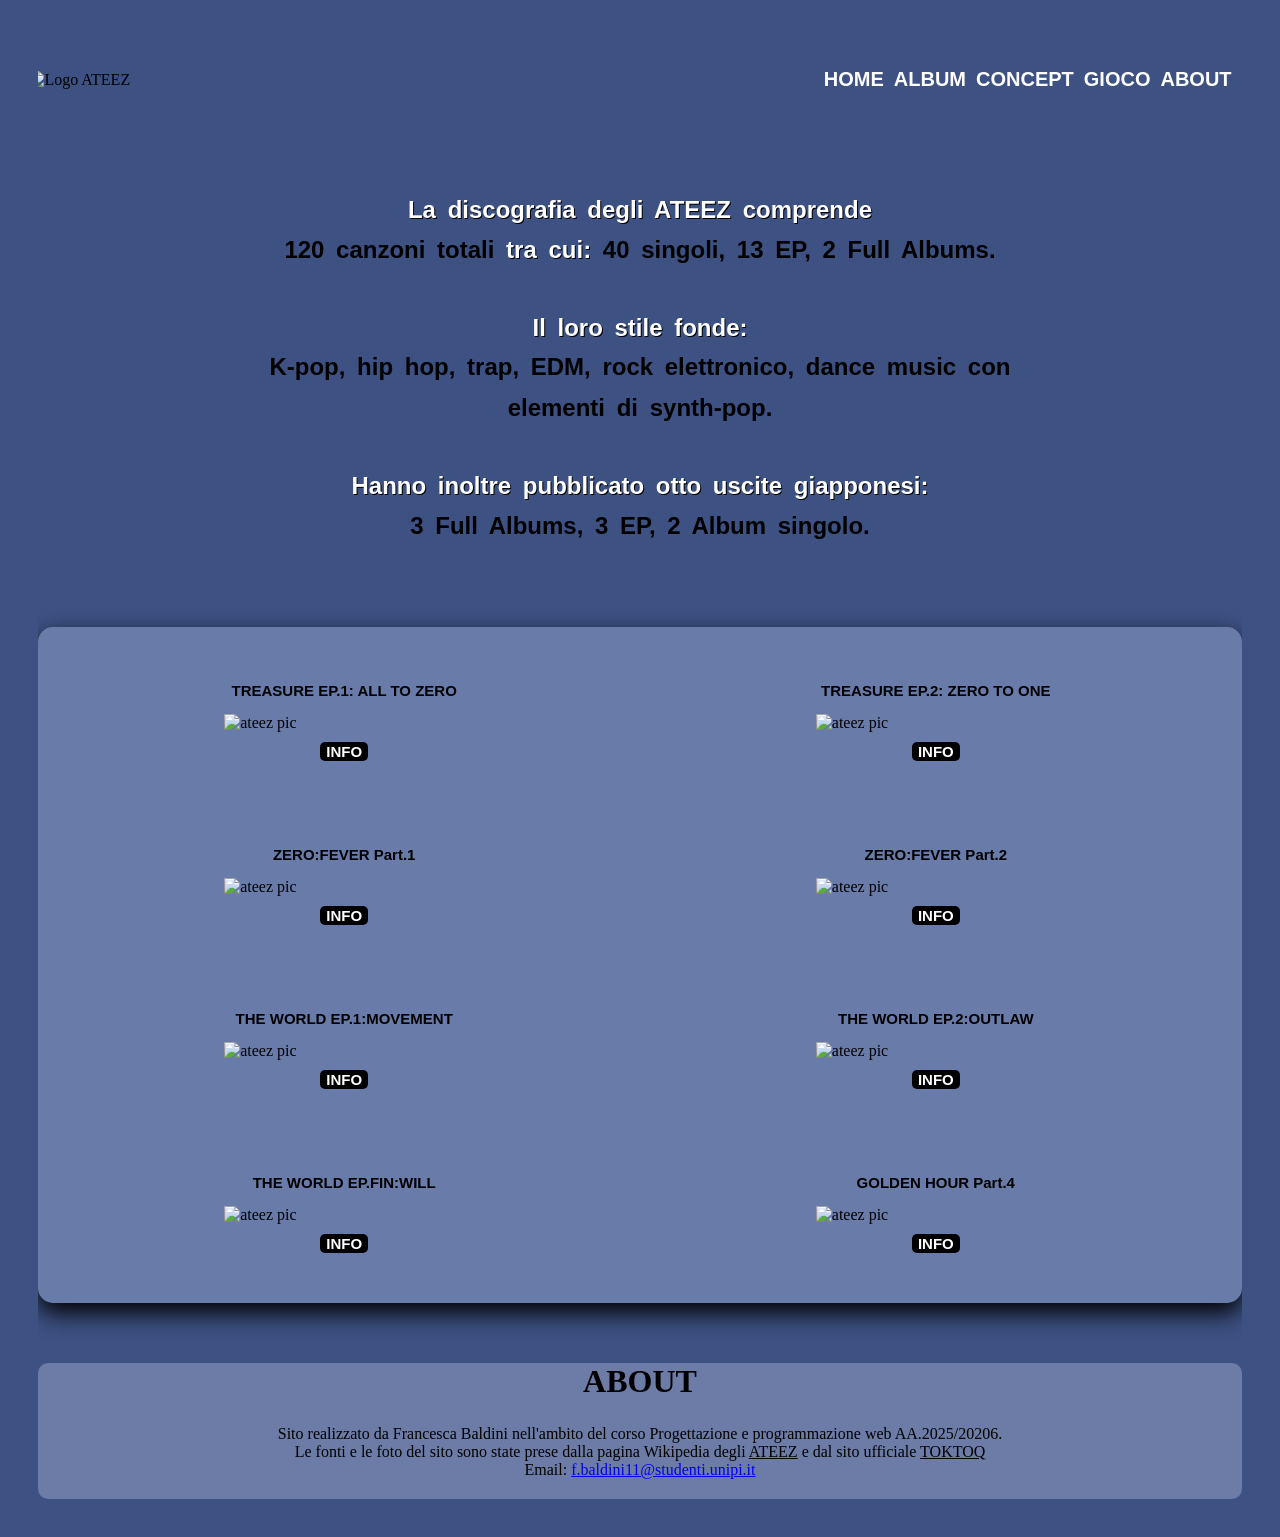
==== discografia.html @ 996419e9 "Add files via upload" ====
<!DOCTYPE html>
<html lang="it">
    <head>
        <title>Ateez</title>
        <meta charset="UTF-8">
        <meta name="viewport" content="width=device-width, initial-scale=1.0"/>
        <link rel="stylesheet" href="style.css">
        <link rel="stylesheet" href="discografia.css">
    </head>
    <body>
        <header>
            <!--logo-->
           <img class="logo" src="logo-bianco.png" alt="Logo ATEEZ">

           <!--tasto per la tendina-->
           <button class="menu">☰</button>

           <!--menu per mobile-->
           <nav>
                <ul class="menu-mobile">
                    <li><a href="index.html">HOME</a></li>
                    <li><a href="discografia.html">ALBUM</a></li>
                    <li><a href="trama.html">CONCEPT</a></li>
                    <li><a href="gioco.html">GIOCO</a></li>
                    <li><a href="#footer">ABOUT</a></li>
               </ul>
           </nav> 

            <!--menu per desktop-->
            <nav>
                <ul class="menu-desktop">
                    <li><a href="index.html">HOME</a></li>
                    <li><a href="discografia.html">ALBUM</a></li>
                    <li><a href="trama.html">CONCEPT</a></li>
                    <li><a href="gioco.html">GIOCO</a></li>
                    <li><a href="#footer">ABOUT</a></li>
               </ul>
           </nav> 
        </header>


        <p class="disco">
            La discografia degli ATEEZ comprende <br> <span class="catalogo">120 canzoni totali</span>  tra cui:
            <span class="catalogo"> 40 singoli, 13 EP, 2 Full Albums. </span>
            <br> <br>
            Il loro stile fonde: <br> <span class="catalogo"> K-pop, hip hop, trap, EDM, rock elettronico, dance music con elementi di synth-pop.</span>
            <br> <br>
            Hanno inoltre pubblicato otto uscite giapponesi: 
            <br> <span class="catalogo">3 Full Albums, 3 EP, 2 Album singolo.</span>
        </p>
        
        
            
        <!--inizio dei div-->

       
        <div class="catalogo-album">
            <!--primo album-->
            <div class="album">
                <h3 class="title">TREASURE EP.1: ALL TO ZERO</h3>
                <img class="cover" src="treasure.jpg" alt="ateez pic">
                <button id="treasure1" class="btn">INFO</button>

                <!--popup-->
                <div class="popup" id="openpopup1">
                    <button class="close" id="closepopup1">X</button>

                    <h2 class="info">Informazioni</h2>

                    <ul class="categoria-album">
                        <li class="titolo">TREASURE EP.1: ALL TO ZERO</li>
                        <li>
                            <p class="question">CATEGORIA</p>
                            <p class="answer">DEBUT EP</p>
                        </li>
                        <li>
                            <p class="question">ARTISTA</p>
                            <p class="answer">ATEEZ</p>
                        </li>
                        <li>
                            <p class="question">DATA DI RILASCIO</p>
                            <p class="answer">24 OTTOBRE 2018</p>
                        </li>
                        <li>
                            <p class="question">TITLE TRACK</p>
                            <p class="answer">PIRATE KING, TREASURE</p>
                        </li>
                        <li>
                            <p class="question">GENERE</p>
                            <p class="answer">KPOP, HIP HOP, EDM</p>
                        </li>
                    </ul>

                    <div class="links">
                        <a href="https://en.wikipedia.org/wiki/Treasure_EP.1:_All_to_Zero">INFO</a>
                        <a href="https://www.youtube.com/watch?v=zaTisOaQyuQ&list=PLtYXanAa7INwVMSGW2vLBBanxV55wsId3">ASCOLTA</a>
                    </div>
                </div>
            </div>

            <!--secondo album-->
            <div class="album">
                <h3 class="title">TREASURE EP.2: ZERO TO ONE</h3>
                <img class="cover" src="treasure 2.jpg" alt="ateez pic">
                <button id="treasure2" class="btn">INFO</button>

                <!--popup-->
                <div class="popup" id="openpopup2">
                    <button class="close" id="closepopup2">X</button>

                    <h2 class="info">Informazioni</h2>

                    <ul class="categoria-album">
                        <li class="titolo">TREASURE EP.2: ZERO TO ONE</li>
                        <li>
                            <p class="question">CATEGORIA</p>
                            <p class="answer">EP</p>
                        </li>
                        <li>
                            <p class="question">ARTISTA</p>
                            <p class="answer">ATEEZ</p>
                        </li>
                        <li>
                            <p class="question">DATA DI RILASCIO</p>
                            <p class="answer">15 GENNAIO 2019</p>
                        </li>
                        <li>
                            <p class="question">TITLE TRACK</p>
                            <p class="answer">SAY MY NAME</p>
                        </li>
                        <li>
                            <p class="question">GENERE</p>
                            <p class="answer">KPOP, HIP HOP, EDM, DANCE/POP</p>
                        </li>
                    </ul>

                    <div class="links">
                        <a href="https://en.wikipedia.org/wiki/Treasure_EP.2:_Zero_to_One">INFO</a>
                        <a href="https://www.youtube.com/watch?v=zOmhAXRYcqw&list=PLtYXanAa7INzBz4NU7Fu_zzmxg2NWAv_k">ASCOLTA</a>
                    </div>
                </div>
            </div>

            <!--terzo album-->
            <div class="album">
                <h3 class="title">ZERO:FEVER Part.1</h3>
                <img class="cover" src="fever.jpg" alt="ateez pic">
                <button id="zerofever" class="btn">INFO</button>

                <!--popup-->
                <div class="popup" id="openpopup3">
                    <button class="close" id="closepopup3">X</button>

                    <h2 class="info">Informazioni</h2>

                    <ul class="categoria-album">
                        <li class="titolo">ZERO.FEVER Part.1</li>
                        <li>
                            <p class="question">CATEGORIA</p>
                            <p class="answer">EP</p>
                        </li>
                        <li>
                            <p class="question">ARTISTA</p>
                            <p class="answer">ATEEZ</p>
                        </li>
                        <li>
                            <p class="question">DATA DI RILASCIO</p>
                            <p class="answer">29 LUGLIO 2020</p>
                        </li>
                        <li>
                            <p class="question">TITLE TRACK</p>
                            <p class="answer">INCEPTION</p>
                        </li>
                        <li>
                            <p class="question">GENERE</p>
                            <p class="answer">K-POP, DANCE-POP, TRAP, HIP-HOP, D&B, REGGAE, POP ROCK, SYNTH-POP</p>
                        </li>
                    </ul>

                    <div class="links">
                        <a href="https://en.wikipedia.org/wiki/Zero:_Fever_Part.1">INFO</a>
                        <a href="https://www.youtube.com/watch?v=XHLtcKcWi1k&list=OLAK5uy_nHhTEv-fuUNZkNcUDldagVB5ogJsrE1ec">ASCOLTA</a>
                    </div>
                </div>
            </div>

            <!--quarto album-->
            <div class="album">
                <h3 class="title">ZERO:FEVER Part.2</h3>
                <img class="cover" src="fever2.jpg" alt="ateez pic">
                <button id="zerofever2" class="btn">INFO</button>

                <!--popup-->
                <div class="popup" id="openpopup4">
                    <button class="close" id="closepopup4">X</button>

                    <h2 class="info">Informazioni</h2>

                    <ul class="categoria-album">
                        <li class="titolo">ZERO.FEVER Part.2</li>
                        <li>
                            <p class="question">CATEGORIA</p>
                            <p class="answer">EP</p>
                        </li>
                        <li>
                            <p class="question">ARTISTA</p>
                            <p class="answer">ATEEZ</p>
                        </li>
                        <li>
                            <p class="question">DATA DI RILASCIO</p>
                            <p class="answer">1 MARZO 2021</p>
                        </li>
                        <li>
                            <p class="question">TITLE TRACK</p>
                            <p class="answer">FIREWORKS (I'm The One)</p>
                        </li>
                        <li>
                            <p class="question">GENERE</p>
                            <p class="answer">K-POP, HIP-HOP, EDM, FUNK, R&B/SOUL</p>
                        </li>
                    </ul>

                    <div class="links">
                        <a href="https://en.wikipedia.org/wiki/Zero:_Fever_Part.2">INFO</a>
                        <a href="https://www.youtube.com/watch?v=I13s-OlK_gA&list=OLAK5uy_kglITOarjHCGjXeF8EGEcUaVfz4t7J2k0">ASCOLTA</a>
                    </div>
                </div>
            </div>

            <!--quinto album-->
            <div class="album">
                <h3 class="title">THE WORLD EP.1:MOVEMENT</h3>
                <img class="cover" src="theworld.jpg" alt="ateez pic">
                <button id="theworld" class="btn">INFO</button>

                <!--popup-->
                <div class="popup" id="openpopup5">
                    <button class="close" id="closepopup5">X</button>

                    <h2 class="info">Informazioni</h2>

                    <ul class="categoria-album">
                        <li class="titolo">THE WORLD EP.1:MOVEMENT</li>
                        <li>
                            <p class="question">CATEGORIA</p>
                            <p class="answer">EP</p>
                        </li>
                        <li>
                            <p class="question">ARTISTA</p>
                            <p class="answer">ATEEZ</p>
                        </li>
                        <li>
                            <p class="question">DATA DI RILASCIO</p>
                            <p class="answer">29 LUGLIO 2022</p>
                        </li>
                        <li>
                            <p class="question">TITLE TRACK</p>
                            <p class="answer">GUERRILLA</p>
                        </li>
                        <li>
                            <p class="question">GENERE</p>
                            <p class="answer">K-POP, HIP-HOP, EDM, DARK ELECTRONIC INFLUENCES</p>
                        </li>
                    </ul>

                    <div class="links">
                        <a href="https://en.wikipedia.org/wiki/The_World_EP.1:_Movement">INFO</a>
                        <a href="https://www.youtube.com/watch?v=My7gjN7ez-k&list=OLAK5uy_myLeQGvb-gxLAiEuv_2KZrmXPLTub0KTk">ASCOLTA</a>
                    </div>
                </div>
            </div>

            <!--sesto album-->
            <div class="album">
                <h3 class="title">THE WORLD EP.2:OUTLAW</h3>
                <img class="cover" src="outlaw.jpg" alt="ateez pic">
                <button id="outlaw" class="btn">INFO</button>

                <!--popup-->
                <div class="popup" id="openpopup6">
                    <button class="close" id="closepopup6">X</button>

                    <h2 class="info">Informazioni</h2>

                    <ul class="categoria-album">
                        <li class="titolo">THE WORLD EP.2:OUTLAW</li>
                        <li>
                            <p class="question">CATEGORIA</p>
                            <p class="answer">EP</p>
                        </li>
                        <li>
                            <p class="question">ARTISTA</p>
                            <p class="answer">ATEEZ</p>
                        </li>
                        <li>
                            <p class="question">DATA DI RILASCIO</p>
                            <p class="answer">16 GIUGNO 2023</p>
                        </li>
                        <li>
                            <p class="question">TITLE TRACK</p>
                            <p class="answer">BOUNCY (K-HOT CHILLI PEPPERS)</p>
                        </li>
                        <li>
                            <p class="question">GENERE</p>
                            <p class="answer">K-POP, HIP-HOP, EDM, POP-ROCK</p>
                        </li>
                    </ul>

                    <div class="links">
                        <a href="https://en.wikipedia.org/wiki/The_World_EP.2:_Outlaw">INFO</a>
                        <a href="https://www.youtube.com/watch?v=FNj0IuM8a44&list=OLAK5uy_muA2b75whfcCcl7QSQvBLbyhh9jJauxRs">ASCOLTA</a>
                    </div>
                </div>
            </div>

            <!--settimo album-->
            <div class="album">
                <h3 class="title">THE WORLD EP.FIN:WILL</h3>
                <img class="cover" src="WFIN.jpg" alt="ateez pic">
                <button id="fin" class="btn">INFO</button>

                <!--popup-->
                <div class="popup" id="openpopup7">
                    <button class="close" id="closepopup7">X</button>

                    <h2 class="info">Informazioni</h2>

                    <ul class="categoria-album">
                        <li class="titolo">THE WORLD EP.FIN:WILL</li>
                        <li>
                            <p class="question">CATEGORIA</p>
                            <p class="answer">EP</p>
                        </li>
                        <li>
                            <p class="question">ARTISTA</p>
                            <p class="answer">ATEEZ</p>
                        </li>
                        <li>
                            <p class="question">DATA DI RILASCIO</p>
                            <p class="answer">1 DICEMBRE 2023</p>
                        </li>
                        <li>
                            <p class="question">TITLE TRACK</p>
                            <p class="answer">CRAZY FORM</p>
                        </li>
                        <li>
                            <p class="question">GENERE</p>
                            <p class="answer">K-POP, HIP-HOP, EDM, ALTERNATIVE POP, R&B</p>
                        </li>
                    </ul>

                    <div class="links">
                        <a href="https://en.wikipedia.org/wiki/The_World_EP.Fin:_Will">INFO</a>
                        <a href="https://www.youtube.com/watch?v=910397KV1uE&list=OLAK5uy_nEPcaeQBgBiEEZSdfrJzcO3KIAIx6Npmw">ASCOLTA</a>
                    </div>
                </div>
            </div>

            <!--ottavo album-->
            <div class="album">
                <h3 class="title">GOLDEN HOUR Part.4</h3>
                <img class="cover" src="GHP4.jpg" alt="ateez pic">
                <button id="gh4" class="btn">INFO</button>

                <!--popup-->
                <div class="popup" id="openpopup8">
                    <button class="close" id="closepopup8">X</button>

                    <h2 class="info">Informazioni</h2>

                    <ul class="categoria-album">
                        <li class="titolo">GOLDEN HOUR Part.4</li>
                        <li>
                            <p class="question">CATEGORIA</p>
                            <p class="answer">EP</p>
                        </li>
                        <li>
                            <p class="question">ARTISTA</p>
                            <p class="answer">ATEEZ</p>
                        </li>
                        <li>
                            <p class="question">DATA DI RILASCIO</p>
                            <p class="answer">6 FEBBRAIO 2026</p>
                        </li>
                        <li>
                            <p class="question">TITLE TRACK</p>
                            <p class="answer">ADRENALINE/p>
                        </li>
                        <li>
                            <p class="question">GENERE</p>
                            <p class="answer">K-POP, EDM, TRAP, R&B, HIP.HOP, POP, DANCE</p>
                        </li>
                    </ul>

                    <div class="links">
                        <a href="https://en.wikipedia.org/wiki/Golden_Hour:_Part.4">INFO</a>
                        <a href="https://www.youtube.com/watch?v=qDpEcO1hlZE&list=OLAK5uy_nDw2GlTZdnxVUJdK-J9HmZf4ZytbduDZs">ASCOLTA</a>
                    </div>
                </div>
            </div>
        </div>













       
        <footer id="footer">
            <div class="footer-container">
                <h1 class="about">ABOUT</h1>
                <p>
                    Sito realizzato da Francesca Baldini nell'ambito del corso Progettazione e programmazione web AA.2025/20206.
                    <br> Le fonti e le foto del sito sono state prese dalla pagina Wikipedia degli <a class="link2" href="https://it.wikipedia.org/wiki/Ateez">ATEEZ</a> e dal sito ufficiale <a class="link2" href="https://ateez.kqent.com"> TOKTOQ</a>
                    <br> Email: <a class="link" href="mailto:f.baldini11@studenti.unipi.it">f.baldini11@studenti.unipi.it</a>

                </p>
            </div>
        </footer>






        <script src="script.js"></script>
        <script src="discografia.js"></script>

        
    </body>





</html>
---- style.css ----
.contenitore-tutto{
    display: flex;
    justify-content: center;
    width: 100%;
    padding: 10px;
    box-sizing: border-box;
}

html{
    width: 100%;
}

body {
    margin: 3%;
    background: rgb(61, 81, 131);
    min-height: 100vh;
    display: flex;
    flex-direction: column;
}

html, body{
    overflow-x: hidden;
}


/*MENU MOBILE*/

.menu-mobile{
    display: none;
    list-style: none;
    font-weight: bold;
    font-family: 'Quicksand', sans-serif;
    gap: 10px;
    padding: 10px;
}

.menu-mobile.active{
    display: flex;
    flex-wrap: wrap;
    justify-content: center;
}
.menu-desktop a,
.menu-mobile a{
    text-decoration: none;
    color: white;
}


.menu-desktop{
    display: none;
    
}



/*per menu a tendina*/
.menu{
    display: flex;
    justify-content: flex-end;
    color: white;
    background-color: rgb(61, 81, 131);
    border: none;
    font-size: 45px;
    margin-left: 3px;
}

.galleria-mobile{
    display: block;
}
.galleria-desktop{
    display: none;
}


.logo{
    width: 200px;
    height: auto;
    margin-left: -10px;
}

header{
    display: flex;
    align-items: center;
    justify-content: space-between;
}



/*paragrafo iniziale*/
.presentazione p{
    text-align: center;
    font-size: 20px;
    font-family: 'Quicksand', sans-serif;
    font-weight: bold;
    color: white;
    margin-top: 50px;
}


/*link kq*/
.kq{
    text-decoration: none;
    color: black;
}

/*link*/
.membro{
    display: grid;
    grid-template-columns: 1fr;
    justify-items: center;
    gap: 50px;
}

.membro img{
    width: 200px;
    height: auto;
    margin: 0;
   
}

/*per il colore dei nomi*/
.name{
    color: white;
    text-shadow: 2px 2px 2px black;
    font-size: 20px;
    font-family: 'Gill Sans', 'Gill Sans MT', Calibri, 'Trebuchet MS', sans-serif;   
}

/*posizionamento foto*/
.card{
    display: flex;
    flex-direction: column;
    align-items: center;
    gap: 8px;
}

/*cambio colore del nome del membro ad inizio card*/
.card h2{
    color: white;
    text-shadow: 1px 1px 3px black;

}



/*scritte nella card*/
.card p{
    margin: 2px 0;
    font-family: 'Gill Sans', 'Gill Sans MT', Calibri, 'Trebuchet MS', sans-serif;   
    font-weight: bold;
}

li .question{
    color: white;
    text-shadow: 2px 2px 2px black;
}

li .answer{
    color:  rgb(35, 49, 85);
}

/*griglia di contenimento*/
.griglia{
    display: grid;
    justify-items: center;
    gap: 30px;
    grid-template-columns: 1fr;
    background-color: rgb(105, 123, 168);
    box-shadow: 0px 10px 25px black;
    border-radius: 15px;
    margin-top: 30px;
    padding: 40px;
}

/*tasto per popup*/
.popup{
    display: none;
}

.popup.start{
    display: block;
}

/*about*/
.about{
    text-align: center;
    margin-bottom: 5px;
    margin-top: 60px;
}

.about p{
    color: black;
}

/*per il testo nel footer*/
.footer-container p{
    text-align: center;
    padding: 20px;
    margin: 0;
}

.footer-container{
    background-color: rgb(108, 124, 167);
    border-radius: 10px;
}

.link2 {
    color: black;
}

/*header della storia*/
.general{
    color: black;
    margin-bottom: 5px;
    text-align: center; 
}


.grid{
    display: grid;
    gap: 20px;
    background-color: rgb(108, 124, 167);
    border-radius: 10px;
    margin: 80px auto;
    width: 90%;
    max-width: 900px;
       
}

/*per il contenitore del secondo p*/
.infos{
    text-align: center;
    padding: 20px;
    margin: 0;
    font-size: 15px;
    color: #faf8f2;
    font-family: 'Quicksand', sans-serif;
    font-weight: bold;
}

.tasto-informazioni{
    text-align: center;
    padding: 5px;
    margin-top: 20px;
    font-family: 'Quicksand', sans-serif;
    color: white;
    font-weight: bold;
}

.clicca {
    display: flex;
    justify-content: center;
    font-family: 'Quicksand', sans-serif;
    align-items: center;
    color: gold;
    font-size: 20px;
    font-weight: bold;
    
}


.pirate-king,
.treasure,
.from,
.ep,
.kq,
.treasure2,
.SMN,
.treasure3,
.GH,
.wave,
.adrenaline{
    color: black;
    font-weight: bold;
}

/*per la galleria*/
.galleria{
    position: relative;
    height: 70vh;
    overflow: hidden;
}

.galleria img{
    position:absolute;
    inset: 0;
    width: 100%;
    height: 100%;
    object-fit:contain;
    opacity: 0;
    transition: opacity 1s ease-in-out;
}

.galleria img.active{
    opacity: 1;
}


.OpenPopup{
    border: none;
    border-radius: 20px;
    font-size: 15px;
    font-family: 'Quicksand', sans-serif;
    font-weight: bold;
    background-color: rgb(61, 81, 131);
    color: white;
    align-items: center;
}








/*media query*/

/*tablet*/
@media (min-width: 767px){
    
    .menu-desktop{
        display: flex;
        flex-direction: row;
        list-style: none;
        font-weight: bold;
        font-size: 15px;
        font-family:'Quicksand', sans-serif;
        gap: 10px;
        padding: 10px;
    }
    
    .menu-mobile.active{
        display: none;
    }

    .menu{
        display: none;
    }

    /*ordine delle foto*/
    .membro{
        grid-template-columns: repeat(2, 1fr);
        gap: 50px;
    }

    .membro img{
        width: 210px;
    }

    
    /*paragrafo iniziale*/
    .presentazione p{
        font-size: 22px;
        margin-top: 60px;
        line-height: 1.5;
    }


    .galleria{
        height: 90vh;
    }

    .grid{
        width: 85%;
        margin: 100px auto;
        padding: 20px;
    }

    .infos{
        font-size: 17px;
        padding: 25px;
        line-height: 1.5;
    }
}

/*pc*/
@media (min-width: 1024px){
    
     .menu-desktop{
        display: flex;
        flex-direction: row;
        list-style: none;
        font-weight: bold;
        font-size: 20px;
        font-family:'Quicksand', sans-serif;
        gap: 10px;
        padding: 10px;
    }
    
    .menu-mobile.active{
        display: none;
    }
    
    .menu{
        display: none;
    }
    
    .membro{
        grid-template-columns: repeat(2, 1fr);
        gap: 60px;
    }

    .membro img{
        width: 240px;
    }

    
    /*paragrafo iniziale*/
    .presentazione p{
        font-size: 24px;
        margin-top: 70px;
        line-height: 1.6;
        
    }

    .galleria{
        height: 110vh;
    } 

    .grid{
        width: 80%;
        margin: 120px auto;
        padding: 30px;
    }

    .infos{
        font-size: 18px;
        padding: 30px;
        line-height: 1.6;
    }
 

}

/*schermi grandi*/
@media (min-width: 1440px){

    .menu-desktop{
        display: flex;
        flex-direction: row;
        list-style: none;
        font-weight: bold;
        font-size: 20px;
        font-family:'Quicksand', sans-serif;
        gap: 15px;
        padding: 10px;
    }
    
    .menu-mobile.active{
        display: none;
    }
    
    .menu{
        display: none;
    }

    
    .membro{
        grid-template-columns: repeat(4, 1fr);
        gap: 80px;
    }

    .membro img{
        width: 260px;
    }

    
    /*paragrafo iniziale*/
    .presentazione p{
        font-size: 28px;
        margin-top: 80px;
        line-height: 1.7;
        max-width: 1000px;
        margin-left: auto;
        margin-right: auto;
    }


    
    .galleria{
        height: 110vh;
    }

    .grid{
        max-width: 1100px;
        width: 75%;
        margin: 150px auto;
        padding: 40px;
    }

    .infos{
        font-size: 20px;
        padding: 40px;
        line-height: 1.7;
        max-width: 900px;
        margin: 0 auto;
    }


}
---- discografia.css ----
.disco{
    text-align: center;
    margin: 30px;
    color: rgb(255, 255, 255);
    text-shadow: 1px 1px 0 black;
    font-family: 'Gill Sans', 'Gill Sans MT', Calibri, 'Trebuchet MS', sans-serif;
    font-weight: bold;
    word-spacing: 3px;
    line-height: 1.5;
    font-size: 20px;
    margin-top: 60px;      
}

.catalogo{
    text-align: center;
    color: black;
    text-shadow: none;
    font-family: 'Gill Sans', 'Gill Sans MT', Calibri, 'Trebuchet MS', sans-serif;
    font-weight: bold;
    font-size: 20px;
    line-height: 1.5;
}



.catalogo-album{
    display: grid;
    justify-items: center;
    gap: 30px;
    grid-template-columns: 1fr;
    background-color: rgb(105, 123, 168);
    box-shadow: 0px 10px 25px black;
    border-radius: 15px;
    margin-top: 30px;
    padding: 40px;
}

.cover{
    width: 250px;
    height: auto;
    display: block;
    margin: 0 auto;
}

.title{
    text-align: center;
    font-family: 'Gill Sans', 'Gill Sans MT', Calibri, 'Trebuchet MS', sans-serif;
    font-size: 15px;
    font-weight: bold;
}

.btn {
    display: block;
    margin: 10px auto;
    border: none;
    border-radius: 5px;
    font-size: 15px;
    font-family: 'Quicksand', sans-serif;
    font-weight: bold;
    background-color: black;
    color: white;
    align-items: center;
}
 

.popup{
    display: none;/*nascosta all'inizio*/

    position: fixed;
    top: 50%;
    left: 50%;
    transform: translate(-50%, -50%);

    background: rgb(108, 124, 167);
    padding: 20px;
    border-radius: 10px;

    width: 90%;
    max-width: 300px;

    box-shadow: 0px 10px 25px black;

    z-index: 1000;
}   

.close {
   float: right;
}

.popup.active{
    display: block;
}
    
.categoria-album{
    list-style: none;
    text-align:start;
    display: flex;
    flex-direction: column;
    gap: 12px;
}

.question{
    display: flex;
    flex-direction: column;
    justify-content: center;
    font-family:'Quicksand', sans-serif;
    font-weight: bold;
    color: white;
    text-shadow: 1px 1px 1px black;
    gap: 10px;
    margin: 10px auto;
}

.answer{
    display: flex;
    flex-direction: column;
    justify-content: center;
    font-family:'Quicksand', sans-serif;
    font-weight: bold;
    color: black;
    margin: 10px auto;
    
}

.titolo{
    color: white;
    text-shadow: 1px 1px 1px black;
    font-family:'Quicksand', sans-serif;
    font-weight: bold;
    margin-bottom: 15px;
}

.links a{
    text-decoration: none;
    font-family:'Quicksand', sans-serif;    
    font-weight: bold;
    color:white;
    text-shadow: 1px 1px 1px black;
}

.links{
    display: flex;
    justify-content: center;
    gap: 20px;
    margin-top: 30px;
}

.album img{
    width: 250px;
}


/*media query*/

/*tablet*/
@media (min-width: 768px){
    .disco{
        margin: 40px;
        font-size: 20px;
        word-spacing: 4px;
        line-height: 1.6;
    }

    .catalogo{
        font-size: 20px;
        word-spacing: 2px;
        line-height: 1.6;
       
    }

    /*ordine delle foto*/
    .catalogo-album{
        grid-template-columns: repeat(2, 1fr);
        gap: 50px;
    }

    .album img{
        width: 210px;
    }

    .disco{
        line-height: 1.5;
    }


}

/*pc*/
@media (min-width: 1024px){
    .disco{
        margin: 50px auto;
        font-size: 24px;
        word-spacing: 5px;
        line-height: 1.7;
        max-width: 800px;
        
    }

    .catalogo{
        margin: 50px auto;
        font-size: 24px;
        word-spacing: 5px;
        line-height: 1.7;
        max-width: 800px;
        
    }

    /*ordine delle foto*/
    .catalogo-album{
        grid-template-columns: repeat(2, 1fr);
        gap: 60px;
    }

    .album img{
        width: 240px;
    }

    .disco{
        font-size: 24px;
        margin-top: 70px;
        line-height: 1.6;
    }

}

/*schermi grandi*/
@media (min-width: 1440px){
    .disco{
        margin: 60px auto;
        font-size: 28px;
        word-spacing: 6px;
        line-height: 1.8;
        max-width: 900px;
    }

    .catalogo{
        font-size: 28px;
        margin: 60px auto;
        word-spacing: 6px;
        line-height: 1.8;
        max-width: 900px;
    }

    /*ordine delle foto*/
    .catalogo-album{
        grid-template-columns: repeat(4, 1fr);
        gap: 80px;
    }

    .album img{
        width: 260px;
    }

    .disco{
        font-size: 28px;
        margin-top: 80px;
        line-height: 1.7;
        max-width: 1000px;
        margin-left: auto;
        margin-right: auto;
    }

    .catalogo{
        font-size: 20px;
        margin-top: 80px;
        line-height: 1.7;
        max-width: 1000px;
        margin-left: auto;
        margin-right: auto;
    }

   

}
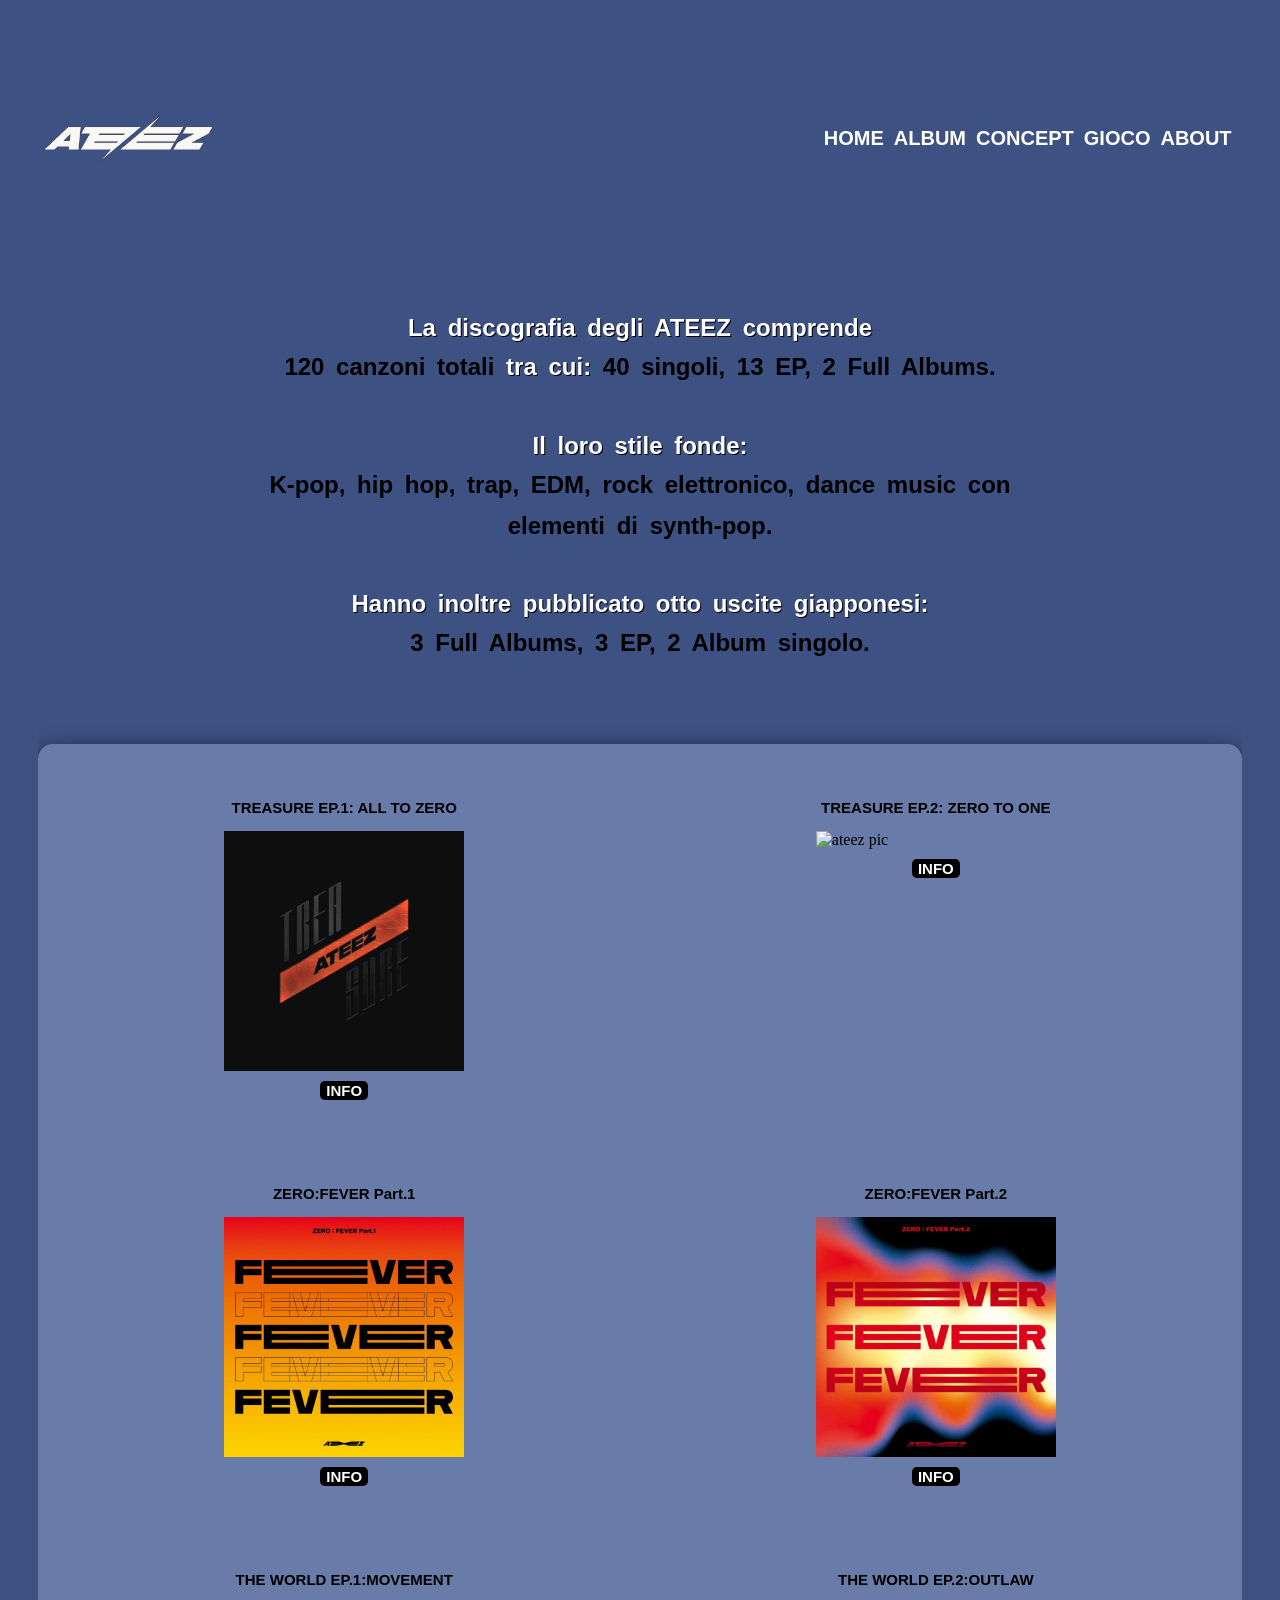
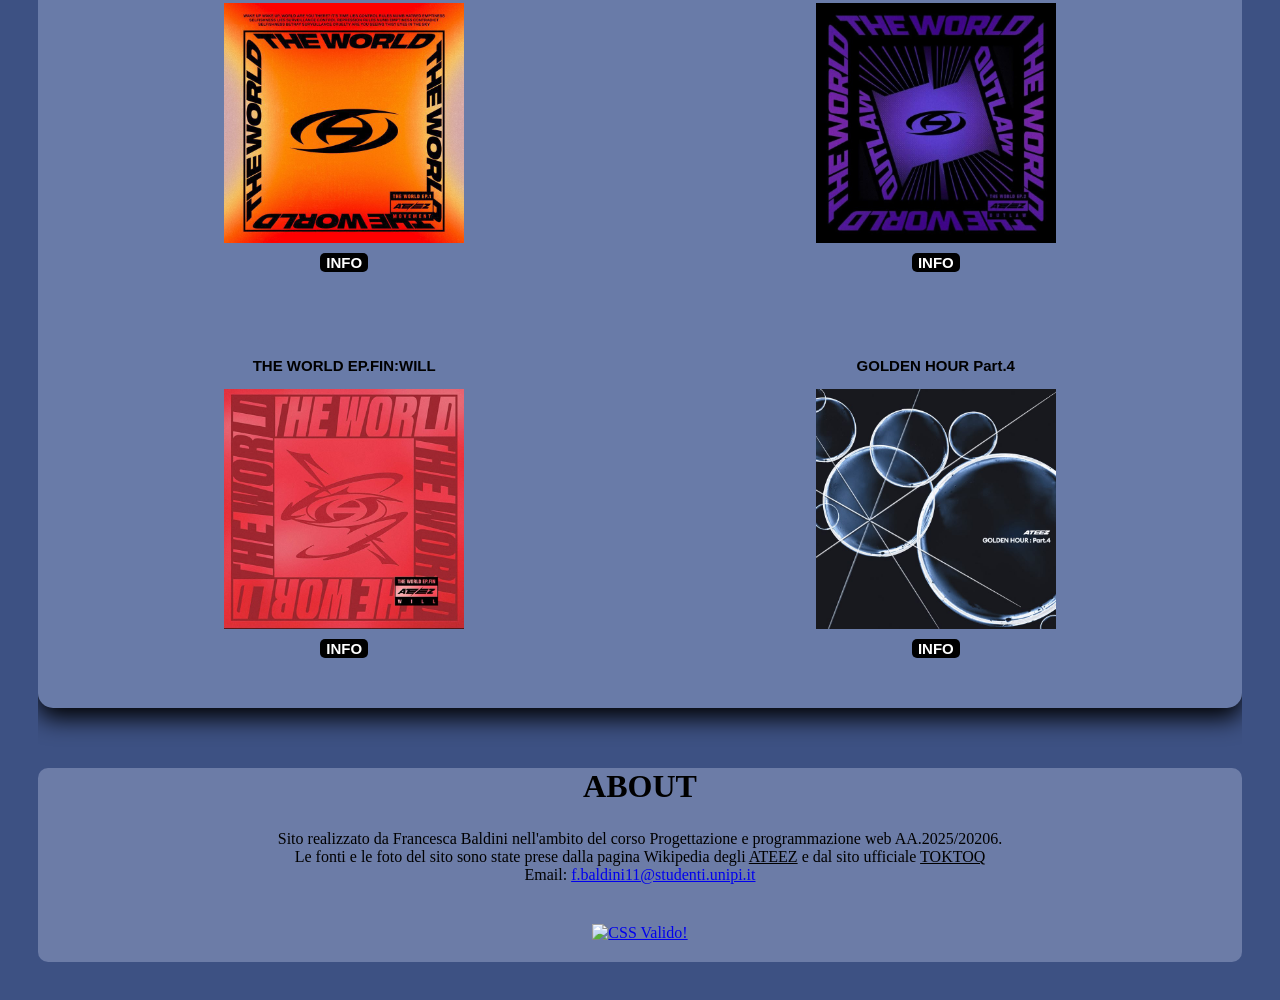
==== commit 2683e2dc: "Add files via upload" ====
--- a/discografia.html
+++ b/discografia.html
@@ -3,7 +3,7 @@
     <head>
         <title>Ateez</title>
         <meta charset="UTF-8">
-        <meta name="viewport" content="width=device-width, initial-scale=1.0"/>
+        <meta name="viewport" content="width=device-width, initial-scale=1.0">
         <link rel="stylesheet" href="style.css">
         <link rel="stylesheet" href="discografia.css">
     </head>
@@ -101,7 +101,7 @@
             <!--secondo album-->
             <div class="album">
                 <h3 class="title">TREASURE EP.2: ZERO TO ONE</h3>
-                <img class="cover" src="treasure 2.jpg" alt="ateez pic">
+                <img class="cover" src="treasure2.jpg" alt="ateez pic">
                 <button id="treasure2" class="btn">INFO</button>
 
                 <!--popup-->
@@ -422,6 +422,14 @@
                     <br> Email: <a class="link" href="mailto:f.baldini11@studenti.unipi.it">f.baldini11@studenti.unipi.it</a>
 
                 </p>
+                <p>
+                    <a href="https://jigsaw.w3.org/css-validator/check/referer">
+                        <img style="border:0;width:88px;height:31px"
+                        src="https://jigsaw.w3.org/css-validator/images/vcss-blue"
+                        alt="CSS Valido!" />
+                    </a>
+                </p>
+    
             </div>
         </footer>
 
--- a/style.css
+++ b/style.css
@@ -101,6 +101,10 @@
 .kq{
     text-decoration: none;
     color: black;
+}
+
+.kq:hover{
+    color: blue;
 }
 
 /*link*/
@@ -263,7 +267,6 @@
 .treasure,
 .from,
 .ep,
-.kq,
 .treasure2,
 .SMN,
 .treasure3,
@@ -273,6 +276,21 @@
     color: black;
     font-weight: bold;
 }
+
+/*per rendere blu il link quando passa il cursore*/
+.pirate-king:hover,
+.treasure:hover,
+.from:hover,
+.ep:hover,
+.treasure2:hover,
+.SMN:hover,
+.treasure3:hover,
+.GH:hover,
+.wave:hover,
+.adrenaline:hover{
+    color: blue;
+}
+
 
 /*per la galleria*/
 .galleria{
